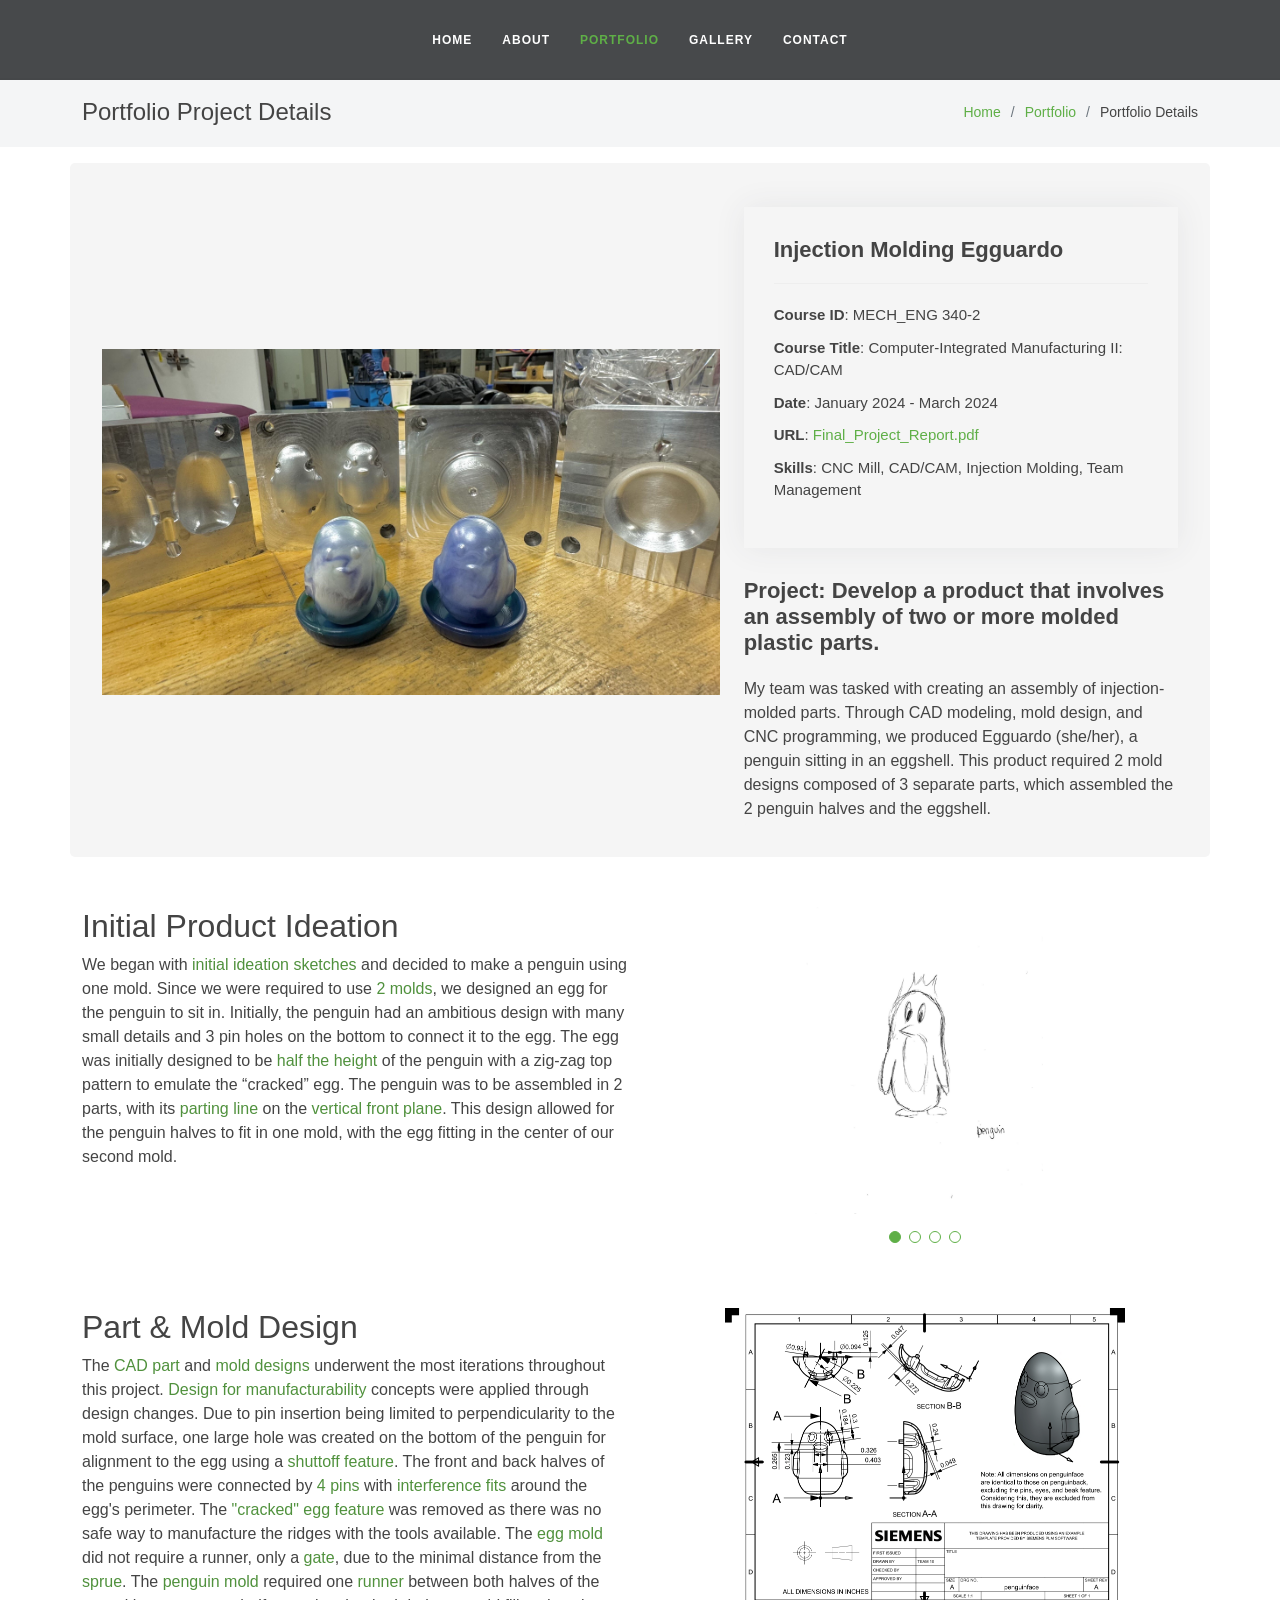
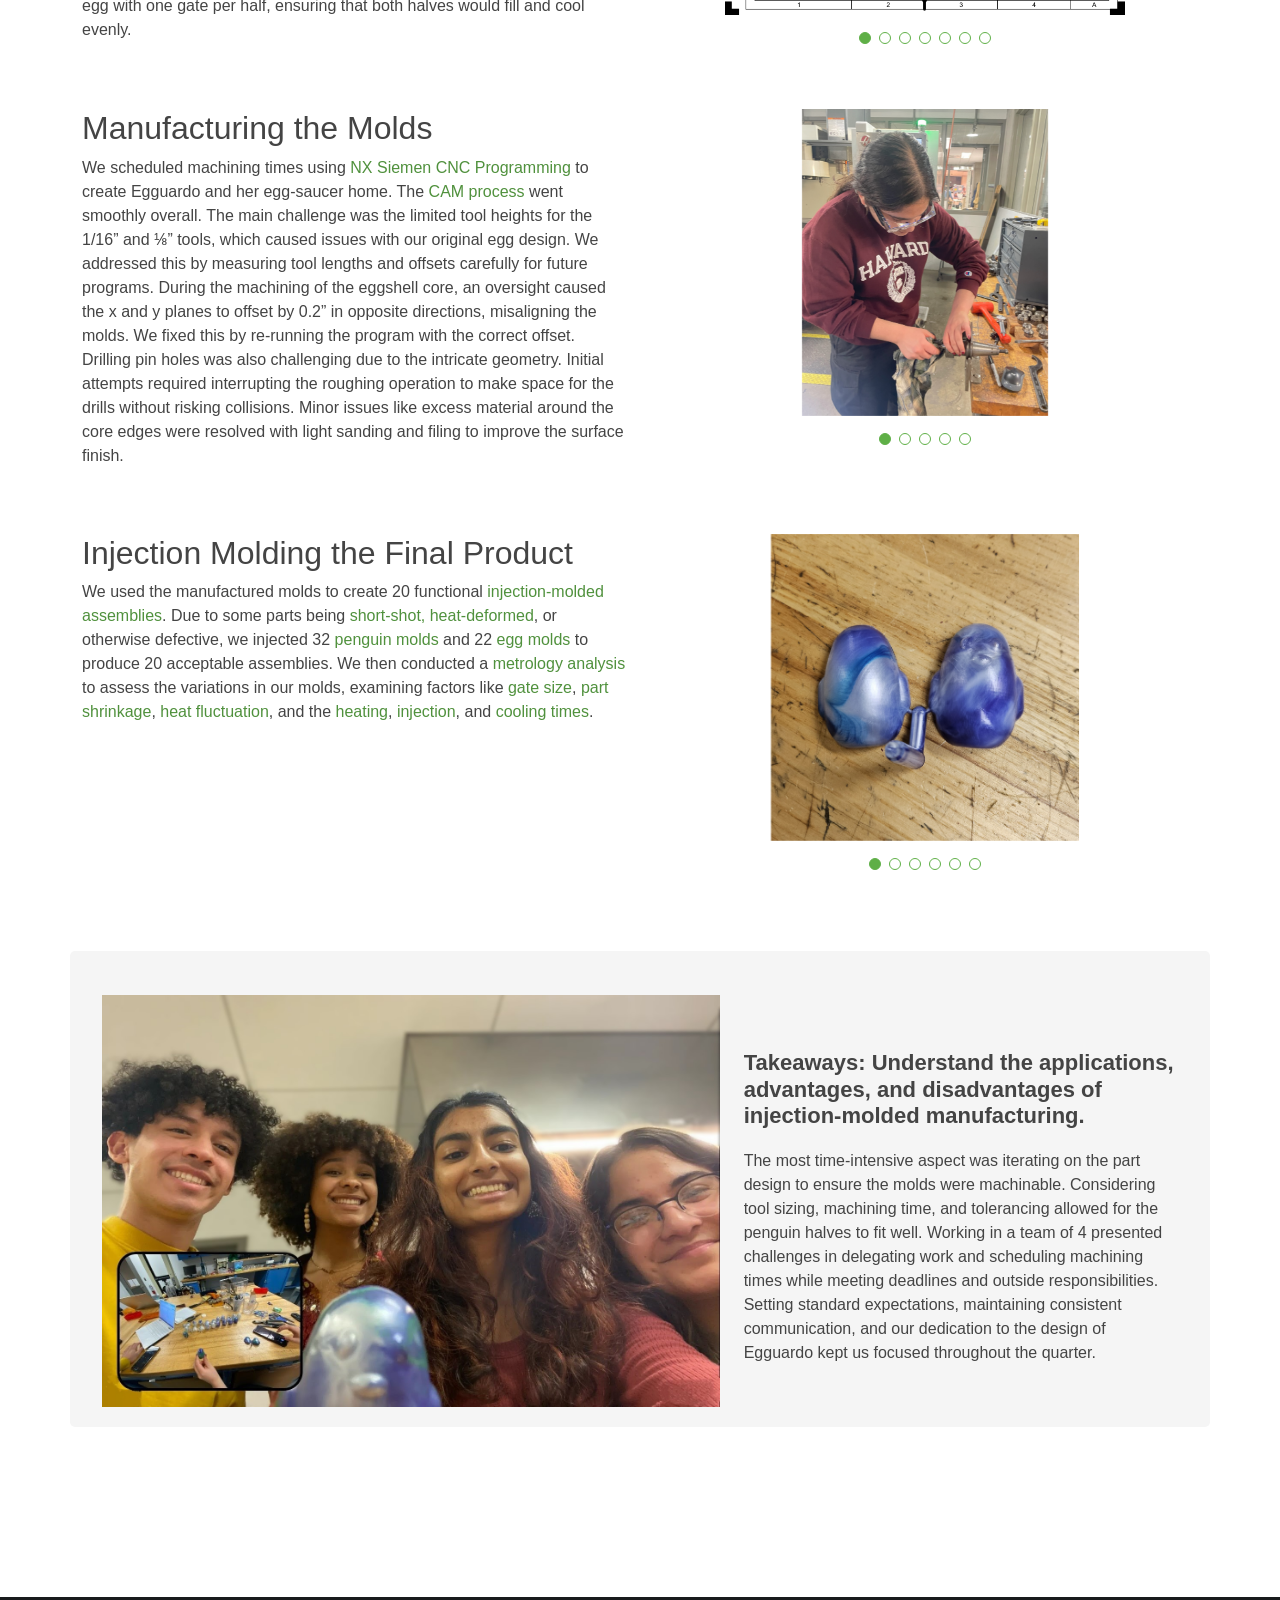
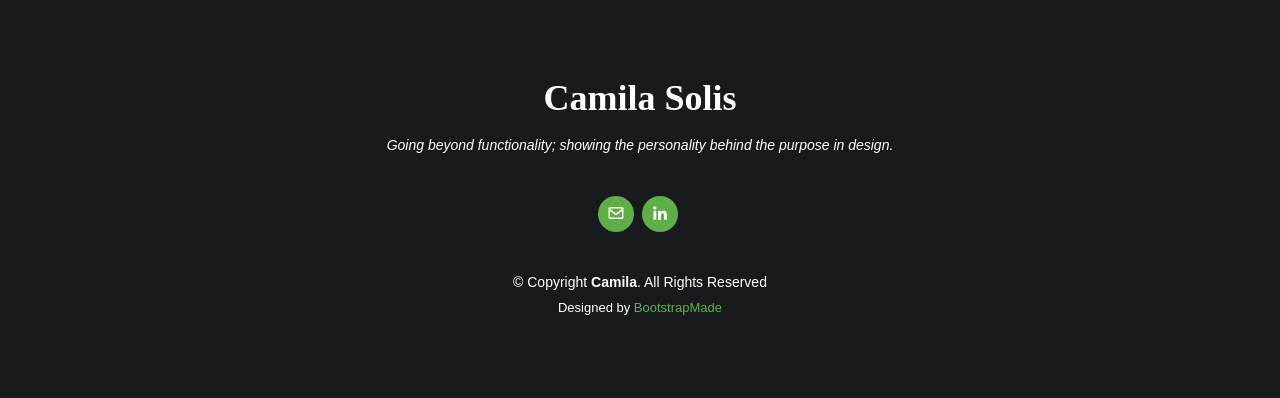
==== portfolio-details-egguardo.html @ cae6c75c "intiail" ====
<!DOCTYPE html>
<html lang="en">

<head>
  <meta charset="utf-8">
  <meta content="width=device-width, initial-scale=1.0" name="viewport">

  <title>Camila Solis Portfolio: Project</title>
  <meta content="" name="description">
  <meta content="" name="keywords">

  <!-- Favicons -->
  <link href="assets/img/transplogo-icon.png" rel="icon">
  <link href="assets/img/transplogo-icon.png" rel="apple-touch-icon">

  <!-- Google Fonts -->
  <link
    href="https://fonts.googleapis.com/css2?family=Andika:ital,wght@0,400;0,700;1,400;1,700&family=Inter:wght@100..900&display=swap"
    rel="stylesheet">

  <!-- Vendor CSS Files -->
  <link href="assets/vendor/bootstrap/css/bootstrap.min.css" rel="stylesheet">
  <link href="assets/vendor/bootstrap-icons/bootstrap-icons.css" rel="stylesheet">
  <link href="assets/vendor/boxicons/css/boxicons.min.css" rel="stylesheet">
  <link href="assets/vendor/glightbox/css/glightbox.min.css" rel="stylesheet">
  <link href="assets/vendor/swiper/swiper-bundle.min.css" rel="stylesheet">

  <!-- Template Main CSS File -->
  <link href="assets/css/style.css" rel="stylesheet">

  <!-- =======================================================
  * Template Name: Laura
  * Template URL: https://bootstrapmade.com/laura-free-creative-bootstrap-theme/
  * Updated: Mar 17 2024 with Bootstrap v5.3.3
  * Author: BootstrapMade.com
  * License: https://bootstrapmade.com/license/
  ======================================================== -->
</head>

<body>

  <!-- ======= Header ======= -->
  <header id="header" class="fixed-top d-flex justify-content-center align-items-center ">

    <nav id="navbar" class="navbar">
      <ul>
        <li><a class="nav-link scrollto " href="index.html">Home</a></li>
        <li><a class="nav-link scrollto" href="index.html#about">About</a></li>
        <li><a class="nav-link scrollto active" href="index.html#portfolio">Portfolio</a></li>
        <li><a class="nav-link scrollto " href="index.html#gallery">Gallery</a></li>
        <li><a class="nav-link scrollto" href="index.html#contact">Contact</a></li>
      </ul>
      <i class="bi bi-list mobile-nav-toggle"></i>
    </nav><!-- .navbar -->

  </header><!-- End Header -->

  <main id="main">

    <!-- ======= Breadcrumbs Section ======= -->
    <section class="breadcrumbs">
      <div class="container">

        <div class="d-flex justify-content-between align-items-center">
          <h2>Portfolio Project Details</h2>
          <ol>
            <li><a href="index.html">Home</a></li>
            <li><a href="index.html#portfolio">Portfolio</a></li>
            <li>Portfolio Details</li>
          </ol>
        </div>

      </div>
    </section><!-- Breadcrumbs Section -->

    <!-- ======= Portfolio Details Section ======= -->
    <section id="portfolio-details" class="portfolio-details">
      <div class="container container-spacing">
        <div class="row gy-4 portfolio-box d-flex align-items-center">
          <div class="col-lg-7">
            <img src="assets/img/portfolio/Egguardo-Mold-Layout-Squish-Com.jpg" alt="" class="img-fluid">
          </div>
          <div class="col-lg-5">
            <div class="portfolio-info">
              <h3>Injection Molding Egguardo</h3>
              <ul>
                <li><strong>Course ID</strong>: MECH_ENG 340-2</li>
                <li><strong>Course Title</strong><span>: Computer-Integrated Manufacturing II: CAD/CAM</span></li>
                <li><strong>Date</strong>: January 2024 - March 2024</li>
                <li><strong>URL</strong>: <a href="assets/img/portfolio/FinalReport_Group10_ME340-2.pdf" target="_blank">Final_Project_Report.pdf</a></li>
                <li><strong>Skills</strong>: CNC Mill, CAD/CAM, Injection Molding, Team Management</li>
              </ul>
            </div>
            <!--<div class="portfolio-info">-->
            <div class="portfolio-description">
              <h2>Project: Develop a product that involves an assembly of two or more molded plastic parts. </h2>
              <p>My team was tasked with creating an assembly of injection-molded parts. Through CAD modeling, mold
                design, and CNC programming, we produced Egguardo (she/her), a penguin sitting in an eggshell. This
                product required 2 mold designs composed of 3 separate parts, which assembled the 2 penguin halves and
                the eggshell.</p>
            </div>
            <!--</div>-->
          </div>
        </div>
      </div>

      <div class="container container-spacing">
        <div class="row gy-4">

          <div class="col-lg-6">
            <h2>Initial Product Ideation</h2>
            <p>We began with <span class="highlighted">initial ideation sketches</span> and decided to make a penguin
              using one mold. Since we were
              required to use <span class="highlighted">2 molds</span>, we designed an egg for the penguin to sit in.
              Initially, the penguin had an
              ambitious design with many small details and 3 pin holes on the bottom to connect it to the egg. The
              egg was initially designed to be <span class="highlighted">half the height</span> of the penguin with a
              zig-zag top pattern to emulate
              the “cracked” egg. The penguin was to be assembled in 2 parts, with its <span class="highlighted">parting
                line</span> on the
              <span class="highlighted">vertical front plane</span>. This design allowed for the penguin halves to fit
              in one mold, with the egg fitting in
              the center of our second mold.
            </p>
          </div>

          <div class="col-lg-6">
            <div class="portfolio-details-slider swiper">
              <div class="swiper-wrapper align-items-center d-flex align-items-center">

                <div class="swiper-slide slide-container">
                  <img src="assets/img/portfolio/inj-sketches/sketch-1.jpg" alt="">
                </div>

                <div class="swiper-slide slide-container">
                  <img src="assets/img/portfolio/inj-sketches/sketch-2.jpg" alt="">
                </div>

                <div class="swiper-slide slide-container">
                  <img src="assets/img/portfolio/inj-sketches/final-sketch-penguin.jpg" alt="">
                </div>

                <div class="swiper-slide slide-container">
                  <img src="assets/img/portfolio/inj-sketches/final-sketch-egg.jpg" alt="">
                </div>

              </div>
              <div class="swiper-pagination"></div>
            </div>
          </div>
        </div>
      </div>

      <div class="container container-spacing">
        <div class="row gy-4">
          <div class="col-lg-6">
            <h2>Part & Mold Design</h2>
            <p>The <span class="highlighted">CAD part</span> and <span class="highlighted">mold designs</span>
              underwent the most iterations throughout this project. <span class="highlighted">Design for
                manufacturability</span>
              concepts were applied through design changes. Due to pin insertion being limited to perpendicularity
              to the mold surface, one large hole was created on the bottom of the penguin for alignment to the egg
              using a
              <span class="highlighted">shuttoff feature</span>. The front and back halves of the penguins were
              connected
              by <span class="highlighted">4 pins</span> with <span class="highlighted">interference fits</span> around
              the egg's
              perimeter. The <span class="highlighted">"cracked" egg feature</span> was removed as there was no safe way
              to manufacture the ridges
              with the tools available. The <span class="highlighted">egg mold</span> did not require a runner, only a
              <span class="highlighted">gate</span>, due to the minimal
              distance from the <span class="highlighted">sprue</span>. The <span class="highlighted">penguin
                mold</span>
              required one <span class="highlighted">runner</span> between both halves of the egg with
              one gate per half, ensuring that both halves would fill and cool evenly.
            </p>
          </div>
          <div class="col-lg-6">
            <div class="portfolio-details-slider swiper">
              <div class="swiper-wrapper align-items-center d-flex align-items-center">
                <div class="swiper-slide slide-container">
                  <img src="assets/img/portfolio/part-mold-drawings/penguin-front-half.png" alt="">
                </div>
                <div class="swiper-slide slide-container">
                  <img src="assets/img/portfolio/part-mold-drawings/penguin-back-half.png" alt="">
                </div>
                <div class="swiper-slide slide-container">
                  <img src="assets/img/portfolio/part-mold-drawings/penguin-cavity.png" alt="">
                </div>
                <div class="swiper-slide slide-container">
                  <img src="assets/img/portfolio/part-mold-drawings/penguin-core.png" alt="">
                </div>
                <div class="swiper-slide slide-container">
                  <img src="assets/img/portfolio/part-mold-drawings/egg-part.png" alt="">
                </div>
                <div class="swiper-slide slide-container">
                  <img src="assets/img/portfolio/part-mold-drawings/egg-cavity.png" alt="">
                </div>
                <div class="swiper-slide slide-container">
                  <img src="assets/img/portfolio/part-mold-drawings/egg-core.png" alt="">
                </div>
              </div>
              <div class="swiper-pagination"></div>
            </div>
          </div>
        </div>
      </div>

      <div class="container container-spacing">
        <div class="row gy-4">
          <div class="col-lg-6">
            <h2>Manufacturing the Molds</h2>
            <p>We scheduled machining times using <span class="highlighted">NX Siemen CNC Programming</span>
              to create Egguardo and her egg-saucer home. The <span class="highlighted">CAM process</span>
              went smoothly overall. The main challenge was the limited tool heights for the 1/16” and ⅛” tools,
              which caused issues with our original egg design. We addressed this by measuring tool lengths and
              offsets carefully for future programs. During the machining of the eggshell core, an oversight
              caused the x and y planes to offset by 0.2” in opposite directions, misaligning the molds. We
              fixed this by re-running the program with the correct offset. Drilling pin holes was also
              challenging due to the intricate geometry. Initial attempts required interrupting the roughing
              operation to make space for the drills without risking collisions. Minor issues like excess material
              around the core edges were resolved with light sanding and filing to improve the surface finish.
            </p>
          </div>
          <div class="col-lg-6">
            <div class="portfolio-details-slider swiper">
              <div class="swiper-wrapper align-items-center d-flex align-items-center">
                <div class="swiper-slide slide-container">
                  <img src="assets/img/portfolio/manufacturing-molds/tightening-holder.jpg" alt="">
                </div>
                <div class="swiper-slide slide-container">
                  <img src="assets/img/portfolio/manufacturing-molds/pining-down.jpg" alt="">
                </div>
                <div class="swiper-slide slide-container">
                  <img src="assets/img/portfolio/manufacturing-molds/core-in-machine.jpg" alt="">
                </div>
                <div class="swiper-slide slide-container">
                  <img src="assets/img/portfolio/manufacturing-molds/egg-cavity.jpg" alt="">
                </div>
                <div class="swiper-slide slide-container">
                  <img src="assets/img/portfolio/manufacturing-molds/penguin-molds.jpg" alt="">
                </div>
              </div>
              <div class="swiper-pagination"></div>
            </div>
          </div>
        </div>
      </div>

      <div class="container container-spacing">
        <div class="row gy-4">
          <div class="col-lg-6">
            <h2>Injection Molding the Final Product</h2>
            <p>We used the manufactured molds to create 20 functional <span class="highlighted">injection-molded assemblies</span>. 
              Due to some parts being <span class="highlighted">short-shot, heat-deformed</span>, or otherwise 
              defective, we injected 32 <span class="highlighted">penguin molds</span> and 22 <span class="highlighted">egg molds</span> 
              to produce 20 acceptable assemblies. We then conducted a <span class="highlighted">metrology analysis</span> to 
              assess the variations in our molds, examining factors like <span class="highlighted">gate size</span>, 
              <span class="highlighted">part shrinkage</span>, <span class="highlighted">heat fluctuation</span>, and the 
              <span class="highlighted">heating</span>, <span class="highlighted">injection</span>, and <span class="highlighted">cooling times</span>.
            </p>
          </div>
          <div class="col-lg-6">
            <div class="portfolio-details-slider swiper">
              <div class="swiper-wrapper align-items-center d-flex align-items-center">
                <div class="swiper-slide slide-container">
                  <img src="assets/img/portfolio/injection-molding/injected-penguin.jpg" alt="">
                </div>
                <div class="swiper-slide slide-container">
                  <img src="assets/img/portfolio/injection-molding/short-penguin.jpg" alt="">
                </div>
                <div class="swiper-slide slide-container">
                  <img src="assets/img/portfolio/injection-molding/penguin-together.jpg" alt="">
                </div>
                <div class="swiper-slide slide-container">
                  <img src="assets/img/portfolio/injection-molding/penguin-army.jpg" alt="">
                </div>
                <div class="swiper-slide slide-container">
                  <img src="assets/img/portfolio/injection-molding/injected-egg.jpg" alt="">
                </div>
                <div class="swiper-slide slide-container">
                  <img src="assets/img/portfolio/injection-molding/egg-done.jpg" alt="">
                </div>
              </div>
              <div class="swiper-pagination"></div>
            </div>
          </div>
        </div>
      </div>


      <!-- ======= Portfolio SUMMARY Section ======= -->
      <section id="portfolio-details" class="portfolio-details">
        <div class="container container-spacing">
          <div class="row gy-4 portfolio-box d-flex align-items-center">
            <div class="col-lg-7">
              <img src="assets/img/portfolio/egguardo-team.jpg" alt="" class="img-fluid">
            </div>
            <div class="col-lg-5">
              <!--<div class="portfolio-info">-->
              <div class="portfolio-description">
                <h2>Takeaways: Understand the applications, advantages, and disadvantages of injection-molded manufacturing. </h2>
                <p>The most time-intensive aspect was iterating on the part design to ensure the molds were machinable. 
                  Considering tool sizing, machining time, and tolerancing allowed for the penguin halves to fit well.
                  Working in a team of 4 presented challenges in delegating work and  scheduling machining times while 
                  meeting deadlines and outside responsibilities. Setting standard expectations, maintaining consistent 
                  communication, and our dedication to the design of Egguardo kept us focused throughout the quarter.
                  </p>
              </div>
            </div>
            <!--</div>-->
          </div>
        </div>
        </div>

      </section>
      <!-- End Portfolio Details Section -->

  </main><!-- End #main -->

  <!-- ======= Footer ======= -->
  <footer id="footer">
    <div class="container">
      <h3>Camila Solis</h3>
      <p>Going beyond functionality; showing the personality behind the purpose in design.</p>
      <div class="social-links">
        <a href="#" class="twitter"><i class="bx bx-envelope"></i></a>
        <a href="#" class="linkedin"><i class="bx bxl-linkedin"></i></a>
      </div>
      <div class="copyright">
        &copy; Copyright <strong><span>Camila</span></strong>. All Rights Reserved
      </div>
      <div class="credits">
        <!-- All the links in the footer should remain intact. -->
        <!-- You can delete the links only if you purchased the pro version. -->
        <!-- Licensing information: https://bootstrapmade.com/license/ -->
        <!-- Purchase the pro version with working PHP/AJAX contact form: https://bootstrapmade.com/laura-free-creative-bootstrap-theme/ -->
        Designed by <a href="https://bootstrapmade.com/">BootstrapMade</a>
      </div>
    </div>
  </footer><!-- End Footer -->

  <a href="#" class="back-to-top d-flex align-items-center justify-content-center"><i
      class="bi bi-arrow-up-short"></i></a>

  <!-- Vendor JS Files -->
  <script src="assets/vendor/purecounter/purecounter_vanilla.js"></script>
  <script src="assets/vendor/bootstrap/js/bootstrap.bundle.min.js"></script>
  <script src="assets/vendor/glightbox/js/glightbox.min.js"></script>
  <script src="assets/vendor/isotope-layout/isotope.pkgd.min.js"></script>
  <script src="assets/vendor/swiper/swiper-bundle.min.js"></script>
  <script src="assets/vendor/waypoints/noframework.waypoints.js"></script>
  <script src="assets/vendor/php-email-form/validate.js"></script>

  <!-- Template Main JS File -->
  <script src="assets/js/main.js"></script>

</body>

</html>
---- assets/css/style.css ----
/**
* Template Name: Laura
* Template URL: https://bootstrapmade.com/laura-free-creative-bootstrap-theme/
* Updated: Mar 17 2024 with Bootstrap v5.3.3
* Author: BootstrapMade.com
* License: https://bootstrapmade.com/license/
*/

/*--------------------------------------------------------------
# General
--------------------------------------------------------------*/
body {
  font-family: "Open Sans", sans-serif;
  color: #444444;
}

a {
  color: #5faf47; /**ffb727;*/
  text-decoration: none;
}

a:hover {
  color: #A7F490; /**ffb727;*/
  text-decoration: none;
}

h1,
h2,
h3,
h4,
h5,
h6 {
  font-family: "Raleway", sans-serif;
}

/*--------------------------------------------------------------
# Back to top button
--------------------------------------------------------------*/
.back-to-top {
  position: fixed;
  visibility: hidden;
  opacity: 0;
  right: 15px;
  bottom: 15px;
  z-index: 996;
  background: #5faf47;
  width: 40px;
  height: 40px;
  border-radius: 4px;
  transition: all 0.4s;
}

.back-to-top i {
  font-size: 28px;
  color: #fff;
  line-height: 0;
}

.back-to-top:hover {
  background: #5faf47;
  color: #fff;
}

.back-to-top.active {
  visibility: visible;
  opacity: 1;
}

/*--------------------------------------------------------------
# Header
--------------------------------------------------------------*/
#header {
  z-index: 997;
  transition: all 0.5s;
  height: 80px;
  background: rgba(25, 28, 31, 0.8);
}

#header.header-transparent {
  background: transparent;
}

#header.header-scrolled {
  height: 60px;
  background: rgba(25, 28, 31, 0.8);
}

/*--------------------------------------------------------------
# Navigation Menu
--------------------------------------------------------------*/
/**
* Desktop Navigation 
*/
.navbar {
  padding: 0;
}

.navbar ul {
  margin: 0;
  padding: 0;
  display: flex;
  list-style: none;
  align-items: center;
}

.navbar li {
  position: relative;
}

.navbar a,
.navbar a:focus {
  display: flex;
  align-items: center;
  justify-content: space-between;
  padding: 10px 15px;
  color: #fff;
  white-space: nowrap;
  transition: 0.3s;
  font-size: 12px;
  font-family: "Raleway", sans-serif;
  text-transform: uppercase;
  font-weight: 600;
  letter-spacing: 1px;
}

.navbar a i,
.navbar a:focus i {
  font-size: 12px;
  line-height: 0;
  margin-left: 5px;
}

.navbar a:hover,
.navbar .active,
.navbar .active:focus,
.navbar li:hover>a {
  color: #5faf47;
}

.navbar .dropdown ul {
  display: block;
  position: absolute;
  left: 14px;
  top: calc(100% + 30px);
  margin: 0;
  padding: 10px 0;
  z-index: 99;
  opacity: 0;
  visibility: hidden;
  background: #fff;
  box-shadow: 0px 0px 30px rgba(127, 137, 161, 0.25);
  transition: 0.3s;
  border-radius: 4px;
}

.navbar .dropdown ul li {
  min-width: 200px;
}

.navbar .dropdown ul a {
  padding: 10px 20px;
  font-size: 14px;
  text-transform: none;
  font-weight: 400;
  color: #3b434a;
  letter-spacing: 1px;
}

.navbar .dropdown ul a i {
  font-size: 12px;
}

.navbar .dropdown ul a:hover,
.navbar .dropdown ul .active:hover,
.navbar .dropdown ul li:hover>a {
  color: #5faf47;
}

.navbar .dropdown:hover>ul {
  opacity: 1;
  top: 100%;
  visibility: visible;
}

.navbar .dropdown .dropdown ul {
  top: 0;
  left: calc(100% - 30px);
  visibility: hidden;
}

.navbar .dropdown .dropdown:hover>ul {
  opacity: 1;
  top: 0;
  left: 100%;
  visibility: visible;
}

@media (max-width: 1366px) {
  .navbar .dropdown .dropdown ul {
    left: -90%;
  }

  .navbar .dropdown .dropdown:hover>ul {
    left: -100%;
  }
}

/**
* Mobile Navigation 
*/
.mobile-nav-toggle {
  color: #fff;
  font-size: 28px;
  cursor: pointer;
  display: none;
  line-height: 0;
  transition: 0.5s;
}

@media (max-width: 991px) {
  .mobile-nav-toggle {
    display: block;
  }

  .navbar ul {
    display: none;
  }
}

.navbar-mobile {
  position: fixed;
  overflow: hidden;
  top: 0;
  right: 0;
  left: 0;
  bottom: 0;
  background: rgba(36, 41, 46, 0.9);
  transition: 0.3s;
  z-index: 999;
}

.navbar-mobile .mobile-nav-toggle {
  position: absolute;
  top: 15px;
  right: 15px;
}

.navbar-mobile ul {
  display: block;
  position: absolute;
  top: 55px;
  right: 15px;
  bottom: 15px;
  left: 15px;
  padding: 10px 0;
  border-radius: 10px;
  background-color: #fff;
  overflow-y: auto;
  transition: 0.3s;
}

.navbar-mobile a,
.navbar-mobile a:focus {
  padding: 10px 20px;
  font-size: 14px;
  color: #3b434a;
}

.navbar-mobile a:hover,
.navbar-mobile .active,
.navbar-mobile li:hover>a {
  color: #5faf47;
}

.navbar-mobile .getstarted,
.navbar-mobile .getstarted:focus {
  margin: 15px;
}

.navbar-mobile .dropdown ul {
  position: static;
  display: none;
  margin: 10px 20px;
  padding: 10px 0;
  z-index: 99;
  opacity: 1;
  visibility: visible;
  background: #fff;
  box-shadow: 0px 0px 30px rgba(127, 137, 161, 0.25);
}

.navbar-mobile .dropdown ul li {
  min-width: 200px;
}

.navbar-mobile .dropdown ul a {
  padding: 10px 20px;
}

.navbar-mobile .dropdown ul a i {
  font-size: 12px;
}

.navbar-mobile .dropdown ul a:hover,
.navbar-mobile .dropdown ul .active:hover,
.navbar-mobile .dropdown ul li:hover>a {
  color: #5faf47;
}

.navbar-mobile .dropdown>.dropdown-active {
  display: block;
}

/*--------------------------------------------------------------
# Hero Section
--------------------------------------------------------------*/
#hero {
  width: 100%;
  height: 100vh;
  background: url("../img/talking-ford.jpg") top right;
  background-size: cover;
  position: relative;
}

#hero:before {
  content: "";
  background: rgba(0, 0, 0, 0.65);
  position: absolute;
  bottom: 0;
  top: 0;
  left: 0;
  right: 0;
}

#hero .hero-container {
  position: absolute;
  bottom: 0;
  top: 0;
  left: 0;
  right: 0;
  display: flex;
  justify-content: center;
  align-items: center;
  flex-direction: column;
  padding: 0 15px;
}

#hero h1 {
  margin: 0 0 10px 0;
  font-size: 64px;
  font-family: "Satisfy", serif;
  color: #fff;
}

#hero h2 {
  color: #eee;
  margin-bottom: 50px;
  font-size: 13px;
  font-weight: 500;
  letter-spacing: 1px;
  text-transform: uppercase;
}

#hero .btn-scroll {
  transition: 0.4s;
  color: rgba(255, 255, 255, 0.6);
  animation: up-down 1s ease-in-out infinite alternate-reverse both;
}

#hero .btn-scroll i {
  font-size: 48px;
}

#hero .btn-scroll:hover {
  color: #5faf47;
}

@media (min-width: 1024px) {
  #hero {
    background-attachment: fixed;
  }
}

@media (max-width: 575px) {
  #hero h1 {
    font-size: 40px;
  }

  #hero h2 {
    text-align: center;
    margin-bottom: 30px;
  }
}

@keyframes up-down {
  0% {
    transform: translateY(5px);
  }

  100% {
    transform: translateY(-5px);
  }
}

/*--------------------------------------------------------------
# Sections General
--------------------------------------------------------------*/
section {
  padding: 60px 0;
}

.section-bg {
  background-color: white;
}
.section-title {
  text-align: center;
  padding: 30px 0;
  position: relative;
  width: 80%;
  margin:0 auto;
}

.section-title h2 {
  font-size: 32px;
  font-weight: 700;
  text-transform: uppercase;
  margin-bottom: 20px;
  padding-bottom: 0;
  color: #3b434a;
  position: relative;
  z-index: 2;
}

.section-title span {
  position: absolute;
  top: 30px;
  color: #eef0f2;
  left: 0;
  right: 0;
  z-index: 1;
  font-weight: 700;
  font-size: 52px;
  text-transform: uppercase;
  line-height: 0;
}
.section-title p {
  margin-bottom: 0;
  position: relative;
  z-index: 2;
}

@media (max-width: 575px) {
  .section-title h2 {
    font-size: 28px;
    margin-bottom: 15px;
  }

  .section-title span {
    font-size: 38px;
  }
}

/*--------------------------------------------------------------
# Breadcrumbs
--------------------------------------------------------------*/
.breadcrumbs {
  padding: 20px 0;
  background-color: #f4f5f6;
  min-height: 40px;
  margin-top: 78px;
}

@media (max-width: 992px) {
  .breadcrumbs {
    margin-top: 60px;
  }
}

.breadcrumbs h2 {
  font-size: 24px;
  font-weight: 300;
  margin: 0;
}

@media (max-width: 992px) {
  .breadcrumbs h2 {
    margin: 0 0 10px 0;
  }
}

.breadcrumbs ol {
  display: flex;
  flex-wrap: wrap;
  list-style: none;
  padding: 0;
  margin: 0;
  font-size: 14px;
}

.breadcrumbs ol li+li {
  padding-left: 10px;
}

.breadcrumbs ol li+li::before {
  display: inline-block;
  padding-right: 10px;
  color: #6c757d;
  content: "/";
}

@media (max-width: 768px) {
  .breadcrumbs .d-flex {
    display: block !important;
  }

  .breadcrumbs ol {
    display: block;
  }

  .breadcrumbs ol li {
    display: inline-block;
  }
}

/*--------------------------------------------------------------
# About Me
--------------------------------------------------------------*/
.about .content h3 {
  font-weight: 700;
  font-size: 26px;
  color: #3b434a;
  text-transform: uppercase;
}

.about .content ul {
  list-style: none;
  padding: 0;
}

.about .content ul li {
  margin-bottom: 20px;
  display: flex;
  align-items: center;
}

.about .content ul strong {
  margin-right: 10px;
}

.about .content ul i {
  font-size: 16px;
  margin-right: 5px;
  color: #5faf47;
  line-height: 0;
}

.about .content p:last-child {
  margin-bottom: 0;
}

.about .content .count-box {
  width: 100%;
}

.about .content .count-box i {
  display: block;
  font-size: 36px;
  color: #5faf47;
  float: left;
  line-height: 0;
}

.about .content .count-box span {
  font-size: 36px;
  line-height: 30px;
  display: block;
  font-weight: 700;
  color: #3b434a;
  margin-left: 50px;
}

.about .content .count-box p {
  padding: 15px 0 0 0;
  margin: 0 0 0 50px;
  font-family: "Raleway", sans-serif;
  font-size: 14px;
  color: #5d6a75;
}

.about .content .count-box a {
  font-weight: 600;
  display: block;
  margin-top: 20px;
  color: #5d6a75;
  font-size: 15px;
  font-family: "Satisfy", serif;
  transition: ease-in-out 0.3s;
}

.about .content .count-box a:hover {
  color: #82909c;
}

.about .image {
  background: url("../img/my_headshot_SHPE_CROP.jpg") top center no-repeat;
  background-size: cover;
  min-height: 500px;
}

.about .skills-content {
  margin-top: 30px;
}

.about .skills-content .progress {
  height: 60px;
  display: block;
  background: none;
  border-radius: 0;
}

.about .skills-content .progress .skill {
  padding: 10px 0;
  margin: 0 0 6px 0;
  text-transform: uppercase;
  display: block;
  font-weight: 700;
  font-family: "Raleway", sans-serif;
  color: #3b434a;
}

.about .skills-content .progress .skill .val {
  float: right;
  font-style: normal;
}

.about .skills-content .progress-bar-wrap {
  background: #e6e8eb;
}

.about .skills-content .progress-bar {
  width: 1px;
  height: 10px;
  transition: 0.9s;
  background-color: #5faf47;
}

/*--------------------------------------------------------------
# Testimonials
--------------------------------------------------------------*/
.testimonials {
  padding: 80px 0;
  background: url("../img/testimonials-bg.jpg") no-repeat;
  background-position: center center;
  background-size: cover;
  position: relative;
}

.testimonials::before {
  content: "";
  position: absolute;
  left: 0;
  right: 0;
  top: 0;
  bottom: 0;
  background: rgba(14, 16, 17, 0.7);
}

.testimonials .section-header {
  margin-bottom: 40px;
}

.testimonials .testimonials-carousel,
.testimonials .testimonials-slider {
  overflow: hidden;
}

.testimonials .testimonial-item {
  text-align: center;
  color: #fff;
}

.testimonials .testimonial-item .testimonial-img {
  width: 100px;
  border-radius: 50%;
  border: 6px solid rgba(255, 255, 255, 0.15);
  margin: 0 auto;
}

.testimonials .testimonial-item h3 {
  font-size: 20px;
  font-weight: bold;
  margin: 10px 0 5px 0;
  color: #fff;
}

.testimonials .testimonial-item h4 {
  font-size: 14px;
  color: #ddd;
  margin: 0 0 15px 0;
}

.testimonials .testimonial-item .quote-icon-left,
.testimonials .testimonial-item .quote-icon-right {
  color: rgba(255, 255, 255, 0.4);
  font-size: 26px;
}

.testimonials .testimonial-item .quote-icon-left {
  display: inline-block;
  left: -5px;
  position: relative;
}

.testimonials .testimonial-item .quote-icon-right {
  display: inline-block;
  right: -5px;
  position: relative;
  top: 10px;
}

.testimonials .testimonial-item p {
  font-style: italic;
  margin: 0 auto 15px auto;
  color: #eee;
}

.testimonials .swiper-pagination {
  margin-top: 20px;
  position: relative;
}

.testimonials .swiper-pagination .swiper-pagination-bullet {
  width: 24px;
  height: 24px;
  opacity: 1;
  background-color: rgba(255, 255, 255, 0.4);
}

/* ADDED ONES FOR ABOUT*/

.about .swiper-pagination .swiper-pagination-bullet {
  width: 20px;
  height: 20px;
  opacity: 1;
  background-color: rgba(174, 174, 174, 0.4);
}

.about .swiper-pagination .swiper-pagination-bullet-active {
  background-color: #5faf47;
}

.testimonials .swiper-pagination .swiper-pagination-bullet-active {
  background-color: #5faf47;
}

@media (min-width: 992px) {
  .testimonials .testimonial-item p {
    width: 80%;
  }
}

/*--------------------------------------------------------------
# My Portfolio
--------------------------------------------------------------*/
.portfolio #portfolio-flters {
  list-style: none;
  margin-bottom: 20px;
}

.portfolio #portfolio-flters li {
  cursor: pointer;
  display: inline-block;
  margin: 0 10px 10px 10px;
  font-size: 15px;
  font-weight: 600;
  line-height: 1;
  padding: 7px 10px;
  text-transform: uppercase;
  color: #444444;
  transition: all 0.3s ease-in-out;
  border: 2px solid #fff;
}

.portfolio #portfolio-flters li:hover,
.portfolio #portfolio-flters li.filter-active {
  color: #5faf47;
  border-color: #6ec155;
}

.portfolio .portfolio-item {
  margin-bottom: 30px;
}

.portfolio .portfolio-item .portfolio-img {
  overflow: hidden;
}

.portfolio .portfolio-item .portfolio-img img {
  transition: all 0.8s ease-in-out;
}

.portfolio .portfolio-item .portfolio-info {
  opacity: 0;
  position: absolute;
  left: 15px;
  bottom: 0;
  z-index: 3;
  right: 15px;
  transition: all ease-in-out 0.3s;
  background: rgba(0, 0, 0, 0.5);
  padding: 10px 15px;
}

.portfolio .portfolio-item .portfolio-info h4 {
  font-size: 18px;
  color: #fff;
  font-weight: 600;
  color: #fff;
  margin-bottom: 0px;
}

.portfolio .portfolio-item .portfolio-info p {
  color: rgba(255, 255, 255, 0.8);
  font-size: 14px;
  margin-bottom: 0;
}

.portfolio .portfolio-item .portfolio-info .preview-link,
.portfolio .portfolio-item .portfolio-info .details-link {
  position: absolute;
  right: 40px;
  font-size: 24px;
  top: calc(50% - 18px);
  color: #fff;
  transition: 0.3s;
}

.portfolio .portfolio-item .portfolio-info .preview-link:hover,
.portfolio .portfolio-item .portfolio-info .details-link:hover {
  color: #5faf47;
}

.portfolio .portfolio-item .portfolio-info .details-link {
  right: 10px;
}

.portfolio .portfolio-item:hover .portfolio-img img {
  transform: scale(1.2);
}

.portfolio .portfolio-item:hover .portfolio-info {
  opacity: 1;
}

/*--------------------------------------------------------------
# Portfolio Details
--------------------------------------------------------------*/
.portfolio-details {
  padding-top: 40px;
}

.highlighted {
  color:#50913d
}

.portfolio-details .portfolio-details-slider img {
  width: 100%;
}

.portfolio-details .portfolio-details-slider .swiper-pagination {
  margin-top: 20px;
  position: relative;
}

.portfolio-details .portfolio-details-slider .swiper-pagination .swiper-pagination-bullet {
  width: 12px;
  height: 12px;
  background-color: #fff;
  opacity: 1;
  border: 1px solid #5faf47;
}

.portfolio-details .portfolio-details-slider .swiper-pagination .swiper-pagination-bullet-active {
  background-color: #5faf47;
}

.portfolio-details .portfolio-info {
  padding: 30px;
  box-shadow: 0px 0 30px rgba(59, 67, 74, 0.08);
}

.portfolio-details .portfolio-info h3 {
  font-size: 22px;
  font-weight: 700;
  margin-bottom: 20px;
  padding-bottom: 20px;
  border-bottom: 1px solid #eee;
}

.portfolio-details .portfolio-info ul {
  list-style: none;
  padding: 0;
  font-size: 15px;
}

.portfolio-details .portfolio-info ul li+li {
  margin-top: 10px;
}

.portfolio-details .portfolio-description {
  padding-top: 30px;
}

.portfolio-details .portfolio-description h2 {
  font-size: 22px;
  font-weight: 700;
  margin-bottom: 20px;
}

.portfolio-details .portfolio-description p {
  padding: 0;
}

.portfolio-box {
  background-color: #f5f5f5; /* Light grey color #f5f5f5*/
  padding: 20px; /* Add some padding to create space between the content and the background */
  border-radius: 5px; /* Optional: Add a border radius for a rounded corners effect */
}

.container-spacing {
  margin-bottom: 50px; /* Adjust the value as needed */
}

.slider-container {
  max-height: 400px;
  overflow: hidden;
}

.swiper-slide {
  display: flex;
  justify-content: center;
  align-items: center;
}

.swiper-slide img {
  max-width: 100%;
  max-height: 400px; /* Adjust this value as needed */
  width: auto;
  height: auto;
}

.slide-container {
  width: 100%;
  height: 0;
  padding-bottom: 56.25%; /* 16:9 aspect ratio (change as needed) */
  position: relative;
}

.slide-container img {
  position: absolute;
  top: 0;
  left: 0;
  width: 100%;
  height: 100%;
  object-fit: contain;
}


/*--------------------------------------------------------------
# My Gallery
--------------------------------------------------------------*/
.gallery #gallery-flters {
  list-style: none;
  margin-bottom: 20px;
}

.gallery #gallery-flters li {
  cursor: pointer;
  display: inline-block;
  margin: 0 10px 10px 10px;
  font-size: 15px;
  font-weight: 600;
  line-height: 1;
  padding: 7px 10px;
  text-transform: uppercase;
  color: #444444;
  transition: all 0.3s ease-in-out;
  border: 2px solid #fff;
}

.gallery #gallery-flters li:hover,
.gallery #gallery-flters li.filter-active {
  color: #5faf47;
  border-color: #6ec155;
}

.gallery .gallery-item {
  margin-bottom: 30px;
}

.gallery .gallery-item .gallery-img {
  overflow: hidden;
}

.gallery .gallery-item .gallery-img img {
  transition: all 0.8s ease-in-out;
}

.gallery .gallery-item .gallery-info {
  opacity: 0;
  position: absolute;
  left: 15px;
  bottom: 0;
  z-index: 3;
  right: 15px;
  transition: all ease-in-out 0.3s;
  background: rgba(0, 0, 0, 0.5);
  padding: 10px 15px;
}

.gallery .gallery-item .gallery-info h4 {
  font-size: 18px;
  color: #fff;
  font-weight: 600;
  color: #fff;
  margin-bottom: 0px;
}

.gallery .gallery-item .gallery-info p {
  color: rgba(255, 255, 255, 0.8);
  font-size: 14px;
  margin-bottom: 0;
}

.gallery .gallery-item .gallery-info .preview-link,
.gallery .gallery-item .gallery-info .details-link {
  position: absolute;
  right: 10px;
  font-size: 24px;
  top: calc(50% - 18px);
  color: #fff;
  transition: 0.3s;
}

.gallery .gallery-item .gallery-info .preview-link:hover,
.gallery .gallery-item .gallery-info .details-link:hover {
  color: #5faf47;
}

.gallery .gallery-item .gallery-info .details-link {
  right: 10px;
}

.gallery .gallery-item:hover .gallery-img img {
  transform: scale(1.2);
}

.gallery .gallery-item:hover .gallery-info {
  opacity: 1;
}

/*--------------------------------------------------------------
# Portfolio Details
--------------------------------------------------------------*/
.gallery-details {
  padding-top: 40px;
}

.gallery-details .gallery-details-slider img {
  width: 100%;
}

.gallery-details .gallery-details-slider .swiper-pagination {
  margin-top: 20px;
  position: relative;
}

.gallery-details .gallery-details-slider .swiper-pagination .swiper-pagination-bullet {
  width: 12px;
  height: 12px;
  background-color: #fff;
  opacity: 1;
  border: 1px solid #5faf47;
}

.gallery-details .gallery-details-slider .swiper-pagination .swiper-pagination-bullet-active {
  background-color: #5faf47;
}

.gallery-details .gallery-info {
  padding: 30px;
  box-shadow: 0px 0 30px rgba(59, 67, 74, 0.08);
}

.gallery-details .gallery-info h3 {
  font-size: 22px;
  font-weight: 700;
  margin-bottom: 20px;
  padding-bottom: 20px;
  border-bottom: 1px solid #eee;
}

.gallery-details .gallery-info ul {
  list-style: none;
  padding: 0;
  font-size: 15px;
}

.gallery-details .gallery-info ul li+li {
  margin-top: 10px;
}

.gallery-details .gallery-description {
  padding-top: 30px;
}

.gallery-details .gallery-description h2 {
  font-size: 22px;
  font-weight: 700;
  margin-bottom: 20px;
}

.gallery-details .gallery-description p {
  padding: 0;
}

.gallery-box {
  background-color: #f5f5f5; /* Light grey color #f5f5f5*/
  padding: 20px; /* Add some padding to create space between the content and the background */
  border-radius: 5px; /* Optional: Add a border radius for a rounded corners effect */
}

/*--------------------------------------------------------------
# Contact Me
--------------------------------------------------------------*/
.contact .info-box {
  color: #444444;
  text-align: center;
  box-shadow: 0 0 30px rgba(214, 215, 216, 0.6);
  padding: 20px 0 30px 0;
}

.contact .info-box i.bx {
  font-size: 24px;
  color: #5faf47;
  border-radius: 50%;
  padding: 15px;
  background: #e0f1e0;
}

.contact .info-box h3 {
  font-size: 20px;
  color: #777777;
  font-weight: 700;
  margin: 10px 0;
}

.contact .info-box p {
  padding: 0;
  line-height: 24px;
  font-size: 14px;
  margin-bottom: 0;
}

.contact .social-links {
  margin-top: 15px;
  display: flex;
  justify-content: center;
}

.contact .social-links a {
  font-size: 18px;
  display: inline-block;
  color: #687683;
  line-height: 1;
  margin: 0 8px;
  transition: 0.3s;
  padding: 14px;
  border-radius: 50px;
  border: 1px solid #dde1e4;
}

.contact .social-links a:hover {
  color: #fff;
  border-color: #5faf47;
  background: #5faf47;
}

.contact .php-email-form {
  box-shadow: 0 0 30px rgba(214, 215, 216, 0.6);
  padding: 27px;
}

.contact .php-email-form .validate {
  display: none;
  color: red;
  margin: 0 0 15px 0;
  font-weight: 400;
  font-size: 13px;
}

.contact .php-email-form .error-message {
  display: none;
  color: #fff;
  background: #ed3c0d;
  text-align: left;
  padding: 15px;
  font-weight: 600;
}

.contact .php-email-form .error-message br+br {
  margin-top: 25px;
}

.contact .php-email-form .sent-message {
  display: none;
  color: #fff;
  background: #18d26e;
  text-align: center;
  padding: 15px;
  font-weight: 600;
}

.contact .php-email-form .loading {
  display: none;
  background: #fff;
  text-align: center;
  padding: 15px;
}

.contact .php-email-form .loading:before {
  content: "";
  display: inline-block;
  border-radius: 50%;
  width: 24px;
  height: 24px;
  margin: 0 10px -6px 0;
  border: 3px solid #18d26e;
  border-top-color: #eee;
  animation: animate-loading 1s linear infinite;
}

.contact .php-email-form input,
.contact .php-email-form textarea {
  border-radius: 0;
  box-shadow: none;
  font-size: 14px;
}

.contact .php-email-form input::focus,
.contact .php-email-form textarea::focus {
  background-color: #5faf47;
}

.contact .php-email-form input {
  padding: 10px 15px;
}

.contact .php-email-form textarea {
  padding: 12px 15px;
}

.contact .php-email-form button[type=submit] {
  background: #5faf47;
  border: 0;
  padding: 10px 24px;
  color: #fff;
  transition: 0.4s;
  border-radius: 5px;
}

.contact .php-email-form button[type=submit]:hover {
  background: #5faf47;
}

@keyframes animate-loading {
  0% {
    transform: rotate(0deg);
  }

  100% {
    transform: rotate(360deg);
  }
}

/*--------------------------------------------------------------
# Footer
--------------------------------------------------------------*/
#footer {
  /*background: url("../img/footer-bg.jpg") top center no-repeat;*/
  background-color: #3b434a;
  background-size: cover;
  color: #fff;
  font-size: 14px;
  text-align: center;
  padding: 80px 0;
  position: relative;
}

#footer::before {
  content: "";
  position: absolute;
  left: 0;
  right: 0;
  top: 0;
  bottom: 0;
  background: rgba(0, 0, 0, 0.6);
}

#footer .container {
  position: relative;
}

#footer h3 {
  font-size: 36px;
  font-weight: 700;
  color: #fff;
  position: relative;
  font-family: "Satisfy", serif;
  padding: 0;
  margin: 0 0 15px 0;
}

#footer p {
  font-size: 15;
  font-style: italic;
  padding: 0;
  margin: 0 0 40px 0;
}

#footer .social-links {
  margin: 0 0 40px 0;
}

#footer .social-links a {
  font-size: 18px;
  display: inline-block;
  background: #5faf47;
  color: #fff;
  line-height: 1;
  padding: 8px 0;
  margin-right: 4px;
  border-radius: 50%;
  text-align: center;
  width: 36px;
  height: 36px;
  transition: 0.3s;
}

#footer .social-links a:hover {
  background: #5faf47;
  color: #fff;
  text-decoration: none;
}

#footer .copyright {
  margin: 0 0 5px 0;
}

#footer .credits {
  font-size: 13px;
}
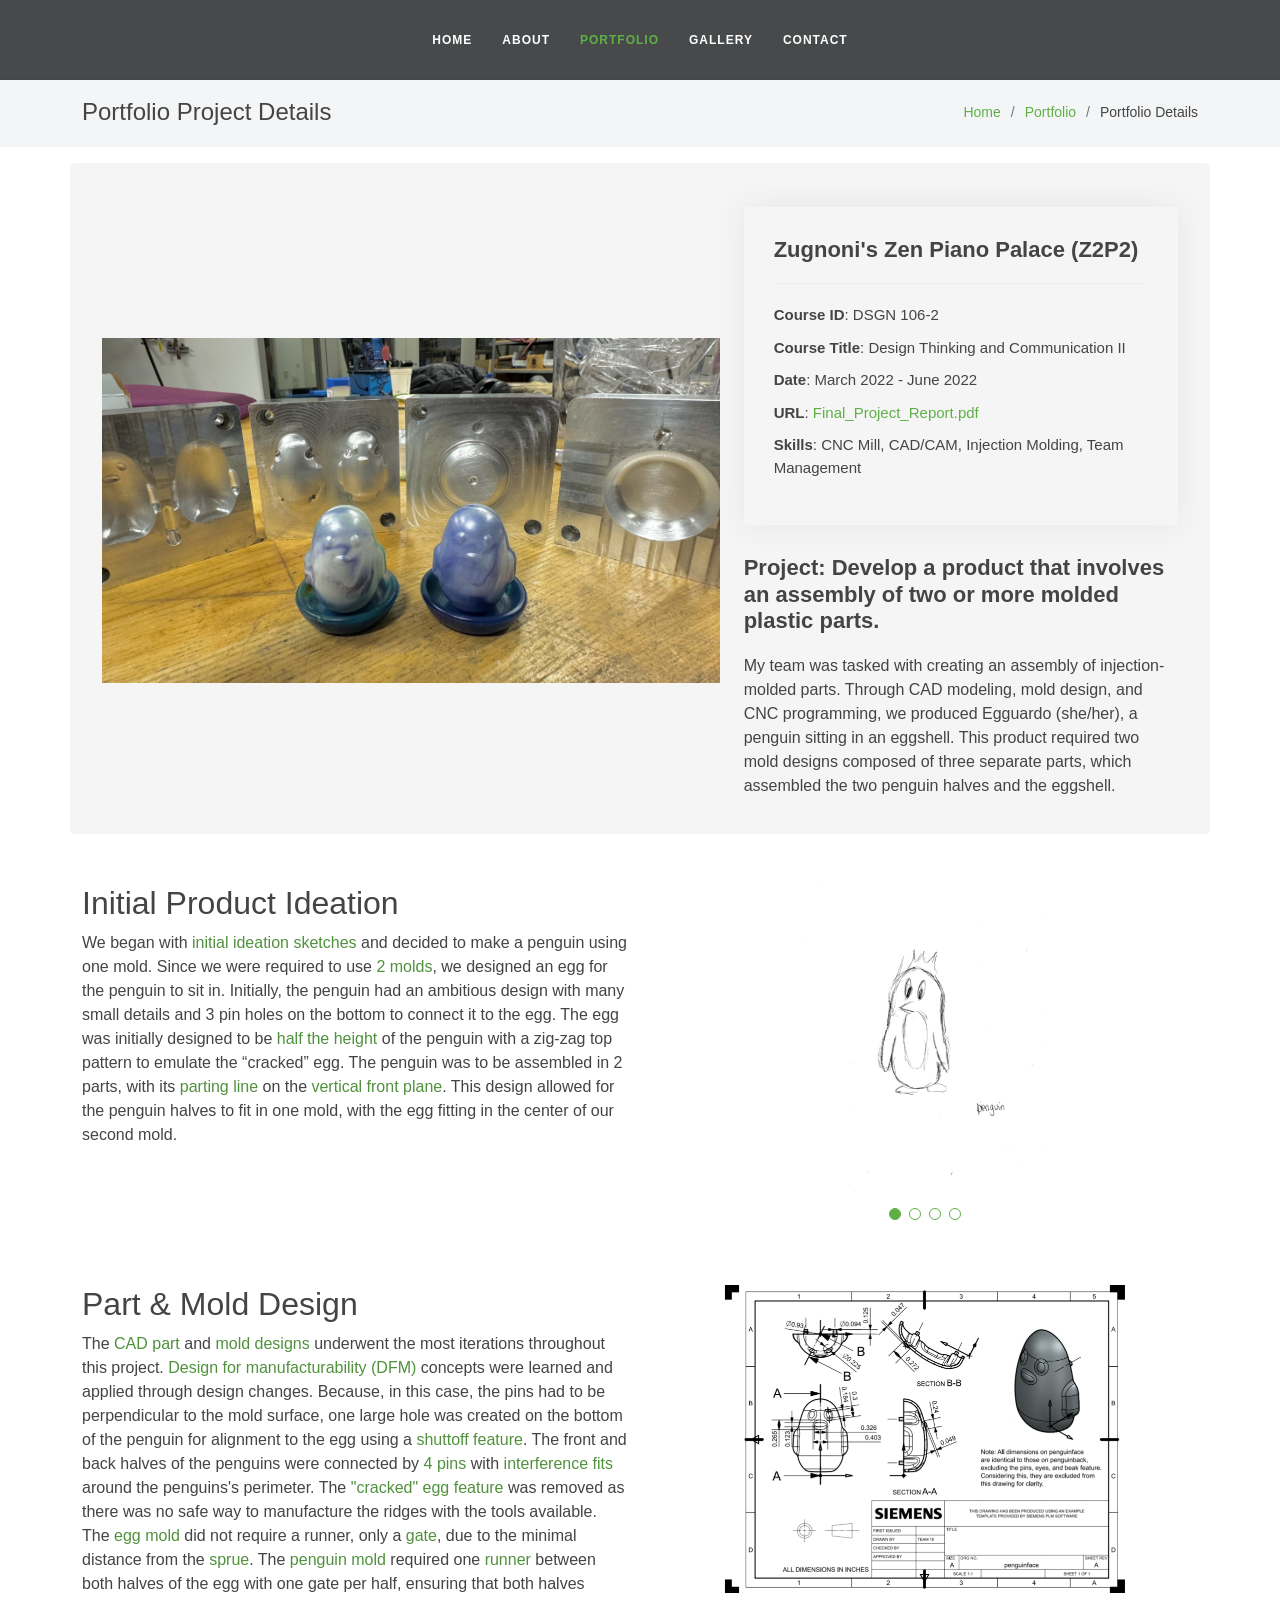
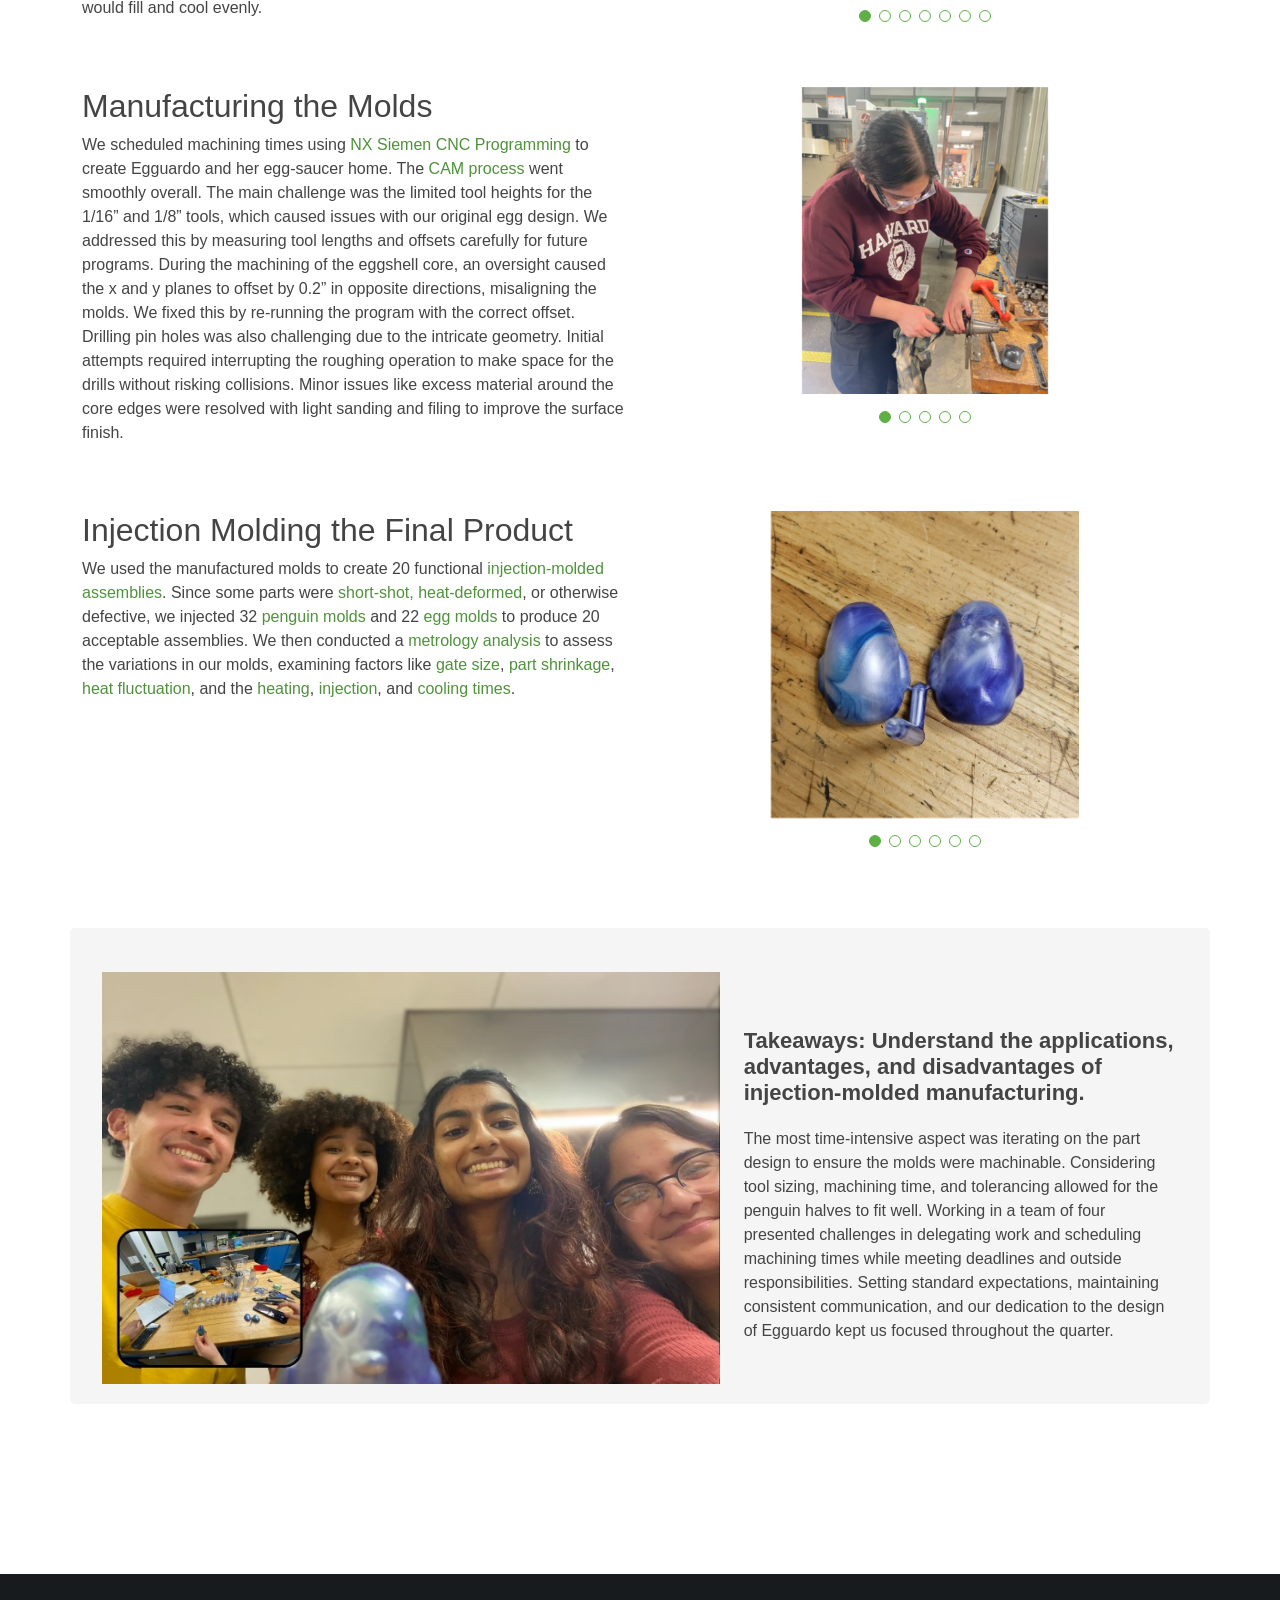
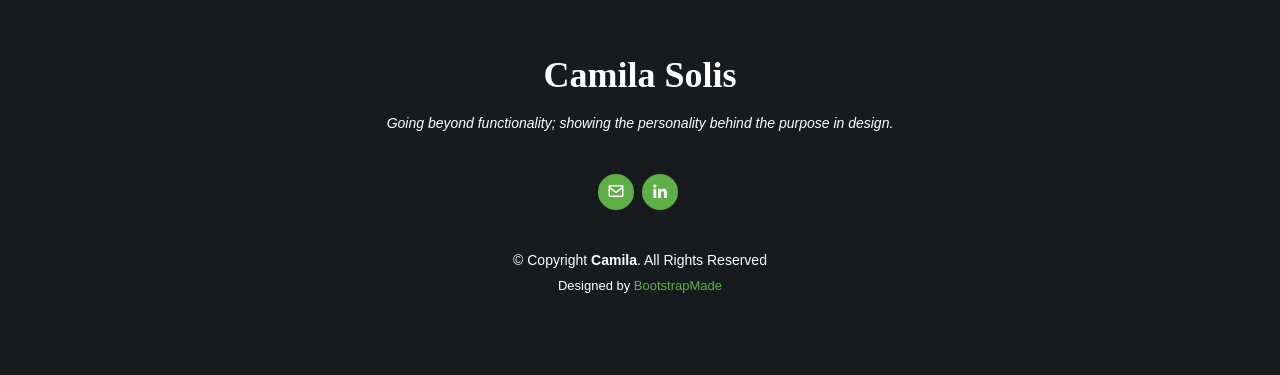
==== commit 9e7aae0e: "fixing" ====
--- a/portfolio-details-egguardo.html
+++ b/portfolio-details-egguardo.html
@@ -5,7 +5,7 @@
   <meta charset="utf-8">
   <meta content="width=device-width, initial-scale=1.0" name="viewport">
 
-  <title>Camila Solis Portfolio: Project</title>
+  <title>Camila | Injection Molding Project</title>
   <meta content="" name="description">
   <meta content="" name="keywords">
 
@@ -82,22 +82,24 @@
           </div>
           <div class="col-lg-5">
             <div class="portfolio-info">
-              <h3>Injection Molding Egguardo</h3>
+              <h3>Zugnoni's Zen Piano Palace (Z2P2)</h3>
               <ul>
-                <li><strong>Course ID</strong>: MECH_ENG 340-2</li>
-                <li><strong>Course Title</strong><span>: Computer-Integrated Manufacturing II: CAD/CAM</span></li>
-                <li><strong>Date</strong>: January 2024 - March 2024</li>
-                <li><strong>URL</strong>: <a href="assets/img/portfolio/FinalReport_Group10_ME340-2.pdf" target="_blank">Final_Project_Report.pdf</a></li>
+                <li><strong>Course ID</strong>: DSGN 106-2</li>
+                <li><strong>Course Title</strong><span>: Design Thinking and Communication II</span></li>
+                <li><strong>Date</strong>: March 2022 - June 2022</li>
+                <li><strong>URL</strong>: <a href="https://sites.google.com/u.northwestern.edu/dtc-section-30-team-1/design-report-piano-stand"
+                    target="_blank">Final_Project_Report.pdf</a></li>
                 <li><strong>Skills</strong>: CNC Mill, CAD/CAM, Injection Molding, Team Management</li>
               </ul>
             </div>
             <!--<div class="portfolio-info">-->
             <div class="portfolio-description">
               <h2>Project: Develop a product that involves an assembly of two or more molded plastic parts. </h2>
-              <p>My team was tasked with creating an assembly of injection-molded parts. Through CAD modeling, mold
-                design, and CNC programming, we produced Egguardo (she/her), a penguin sitting in an eggshell. This
-                product required 2 mold designs composed of 3 separate parts, which assembled the 2 penguin halves and
-                the eggshell.</p>
+              <p>My team was tasked with creating an assembly of injection-molded parts. Through CAD modeling,
+                mold design, and CNC programming, we produced Egguardo (she/her), a penguin sitting in an eggshell.
+                This product required two mold designs composed of three separate parts, which assembled the two
+                penguin halves and the eggshell.
+              </p>
             </div>
             <!--</div>-->
           </div>
@@ -157,14 +159,15 @@
             <h2>Part & Mold Design</h2>
             <p>The <span class="highlighted">CAD part</span> and <span class="highlighted">mold designs</span>
               underwent the most iterations throughout this project. <span class="highlighted">Design for
-                manufacturability</span>
-              concepts were applied through design changes. Due to pin insertion being limited to perpendicularity
+                manufacturability (DFM)</span>
+              concepts were learned and applied through design changes. Because, in this case, the pins had to be
+              perpendicular
               to the mold surface, one large hole was created on the bottom of the penguin for alignment to the egg
               using a
               <span class="highlighted">shuttoff feature</span>. The front and back halves of the penguins were
               connected
               by <span class="highlighted">4 pins</span> with <span class="highlighted">interference fits</span> around
-              the egg's
+              the penguins's
               perimeter. The <span class="highlighted">"cracked" egg feature</span> was removed as there was no safe way
               to manufacture the ridges
               with the tools available. The <span class="highlighted">egg mold</span> did not require a runner, only a
@@ -212,7 +215,7 @@
             <h2>Manufacturing the Molds</h2>
             <p>We scheduled machining times using <span class="highlighted">NX Siemen CNC Programming</span>
               to create Egguardo and her egg-saucer home. The <span class="highlighted">CAM process</span>
-              went smoothly overall. The main challenge was the limited tool heights for the 1/16” and ⅛” tools,
+              went smoothly overall. The main challenge was the limited tool heights for the 1/16” and 1/8” tools,
               which caused issues with our original egg design. We addressed this by measuring tool lengths and
               offsets carefully for future programs. During the machining of the eggshell core, an oversight
               caused the x and y planes to offset by 0.2” in opposite directions, misaligning the molds. We
@@ -251,13 +254,18 @@
         <div class="row gy-4">
           <div class="col-lg-6">
             <h2>Injection Molding the Final Product</h2>
-            <p>We used the manufactured molds to create 20 functional <span class="highlighted">injection-molded assemblies</span>. 
-              Due to some parts being <span class="highlighted">short-shot, heat-deformed</span>, or otherwise 
-              defective, we injected 32 <span class="highlighted">penguin molds</span> and 22 <span class="highlighted">egg molds</span> 
-              to produce 20 acceptable assemblies. We then conducted a <span class="highlighted">metrology analysis</span> to 
-              assess the variations in our molds, examining factors like <span class="highlighted">gate size</span>, 
-              <span class="highlighted">part shrinkage</span>, <span class="highlighted">heat fluctuation</span>, and the 
-              <span class="highlighted">heating</span>, <span class="highlighted">injection</span>, and <span class="highlighted">cooling times</span>.
+            <p>We used the manufactured molds to create 20 functional <span class="highlighted">injection-molded
+                assemblies</span>.
+              Since some parts were <span class="highlighted">short-shot, heat-deformed</span>, or otherwise
+              defective, we injected 32 <span class="highlighted">penguin molds</span> and 22 <span
+                class="highlighted">egg molds</span>
+              to produce 20 acceptable assemblies. We then conducted a <span class="highlighted">metrology
+                analysis</span> to
+              assess the variations in our molds, examining factors like <span class="highlighted">gate size</span>,
+              <span class="highlighted">part shrinkage</span>, <span class="highlighted">heat fluctuation</span>, and
+              the
+              <span class="highlighted">heating</span>, <span class="highlighted">injection</span>, and <span
+                class="highlighted">cooling times</span>.
             </p>
           </div>
           <div class="col-lg-6">
@@ -299,13 +307,16 @@
             <div class="col-lg-5">
               <!--<div class="portfolio-info">-->
               <div class="portfolio-description">
-                <h2>Takeaways: Understand the applications, advantages, and disadvantages of injection-molded manufacturing. </h2>
-                <p>The most time-intensive aspect was iterating on the part design to ensure the molds were machinable. 
-                  Considering tool sizing, machining time, and tolerancing allowed for the penguin halves to fit well.
-                  Working in a team of 4 presented challenges in delegating work and  scheduling machining times while 
-                  meeting deadlines and outside responsibilities. Setting standard expectations, maintaining consistent 
-                  communication, and our dedication to the design of Egguardo kept us focused throughout the quarter.
-                  </p>
+                <h2>Takeaways: Understand the applications, advantages, and disadvantages of injection-molded
+                  manufacturing. </h2>
+                <p>The most time-intensive aspect was iterating on the part design to ensure the molds were
+                  machinable. Considering tool sizing, machining time, and tolerancing allowed for the penguin
+                  halves to fit well. Working in a team of four presented challenges in delegating work and
+                  scheduling machining times while meeting deadlines and outside responsibilities. Setting
+                  standard expectations, maintaining consistent communication, and our dedication to the design
+                  of Egguardo kept us focused throughout the quarter.
+
+                </p>
               </div>
             </div>
             <!--</div>-->
--- a/assets/css/style.css
+++ b/assets/css/style.css
@@ -15,12 +15,14 @@
 }
 
 a {
-  color: #5faf47; /**ffb727;*/
+  color: #5faf47;
+  /**ffb727;*/
   text-decoration: none;
 }
 
 a:hover {
-  color: #A7F490; /**ffb727;*/
+  color: #5cdb35;
+  /**ffb727;*/
   text-decoration: none;
 }
 
@@ -412,12 +414,13 @@
 .section-bg {
   background-color: white;
 }
+
 .section-title {
   text-align: center;
   padding: 30px 0;
   position: relative;
   width: 80%;
-  margin:0 auto;
+  margin: 0 auto;
 }
 
 .section-title h2 {
@@ -443,6 +446,7 @@
   text-transform: uppercase;
   line-height: 0;
 }
+
 .section-title p {
   margin-bottom: 0;
   position: relative;
@@ -607,41 +611,20 @@
   min-height: 500px;
 }
 
+.about .image2 {
+  background: url("../img/babybench.png") top center no-repeat;
+  background-size: cover;
+  min-height: 500px;
+}
+
 .about .skills-content {
   margin-top: 30px;
 }
 
-.about .skills-content .progress {
-  height: 60px;
-  display: block;
-  background: none;
-  border-radius: 0;
-}
-
-.about .skills-content .progress .skill {
-  padding: 10px 0;
-  margin: 0 0 6px 0;
-  text-transform: uppercase;
-  display: block;
-  font-weight: 700;
-  font-family: "Raleway", sans-serif;
-  color: #3b434a;
-}
-
-.about .skills-content .progress .skill .val {
-  float: right;
-  font-style: normal;
-}
-
-.about .skills-content .progress-bar-wrap {
-  background: #e6e8eb;
-}
-
-.about .skills-content .progress-bar {
-  width: 1px;
-  height: 10px;
-  transition: 0.9s;
-  background-color: #5faf47;
+@media (min-width: 992px) {
+  .about .testimonial-item .content {
+    margin-right: 30px;
+  }
 }
 
 /*--------------------------------------------------------------
@@ -696,7 +679,7 @@
 .testimonials .testimonial-item h4 {
   font-size: 14px;
   color: #ddd;
-  margin: 0 0 15px 0;
+  margin: 0 0 20px 0;
 }
 
 .testimonials .testimonial-item .quote-icon-left,
@@ -738,9 +721,17 @@
 
 /* ADDED ONES FOR ABOUT*/
 
+.about .swiper-pagination {
+  margin-top: 20px;
+  margin-bottom: 20px;
+  position: relative;
+}
+
 .about .swiper-pagination .swiper-pagination-bullet {
-  width: 20px;
+  width: 50px;
   height: 20px;
+  border-radius: 10px;
+  margin: 0 5px;
   opacity: 1;
   background-color: rgba(174, 174, 174, 0.4);
 }
@@ -760,7 +751,7 @@
 }
 
 /*--------------------------------------------------------------
-# My Portfolio
+# My Portfolio updating
 --------------------------------------------------------------*/
 .portfolio #portfolio-flters {
   list-style: none;
@@ -828,7 +819,7 @@
 .portfolio .portfolio-item .portfolio-info .preview-link,
 .portfolio .portfolio-item .portfolio-info .details-link {
   position: absolute;
-  right: 40px;
+  right: 10px;
   font-size: 24px;
   top: calc(50% - 18px);
   color: #fff;
@@ -852,6 +843,11 @@
   opacity: 1;
 }
 
+.portfolio-box img{
+  max-width: 100%;
+  height: auto
+}
+
 /*--------------------------------------------------------------
 # Portfolio Details
 --------------------------------------------------------------*/
@@ -860,7 +856,7 @@
 }
 
 .highlighted {
-  color:#50913d
+  color: #50913d
 }
 
 .portfolio-details .portfolio-details-slider img {
@@ -922,13 +918,17 @@
 }
 
 .portfolio-box {
-  background-color: #f5f5f5; /* Light grey color #f5f5f5*/
-  padding: 20px; /* Add some padding to create space between the content and the background */
-  border-radius: 5px; /* Optional: Add a border radius for a rounded corners effect */
+  background-color: #f5f5f5;
+  /* Light grey color #f5f5f5*/
+  padding: 20px;
+  /* Add some padding to create space between the content and the background */
+  border-radius: 5px;
+  /* Optional: Add a border radius for a rounded corners effect */
 }
 
 .container-spacing {
-  margin-bottom: 50px; /* Adjust the value as needed */
+  margin-bottom: 50px;
+  /* Adjust the value as needed */
 }
 
 .slider-container {
@@ -944,7 +944,8 @@
 
 .swiper-slide img {
   max-width: 100%;
-  max-height: 400px; /* Adjust this value as needed */
+  max-height: 400px;
+  /* Adjust this value as needed */
   width: auto;
   height: auto;
 }
@@ -952,7 +953,8 @@
 .slide-container {
   width: 100%;
   height: 0;
-  padding-bottom: 56.25%; /* 16:9 aspect ratio (change as needed) */
+  padding-bottom: 56.25%;
+  /* 16:9 aspect ratio (change as needed) */
   position: relative;
 }
 
@@ -1125,9 +1127,12 @@
 }
 
 .gallery-box {
-  background-color: #f5f5f5; /* Light grey color #f5f5f5*/
-  padding: 20px; /* Add some padding to create space between the content and the background */
-  border-radius: 5px; /* Optional: Add a border radius for a rounded corners effect */
+  background-color: #f5f5f5;
+  /* Light grey color #f5f5f5*/
+  padding: 20px;
+  /* Add some padding to create space between the content and the background */
+  border-radius: 5px;
+  /* Optional: Add a border radius for a rounded corners effect */
 }
 
 /*--------------------------------------------------------------
